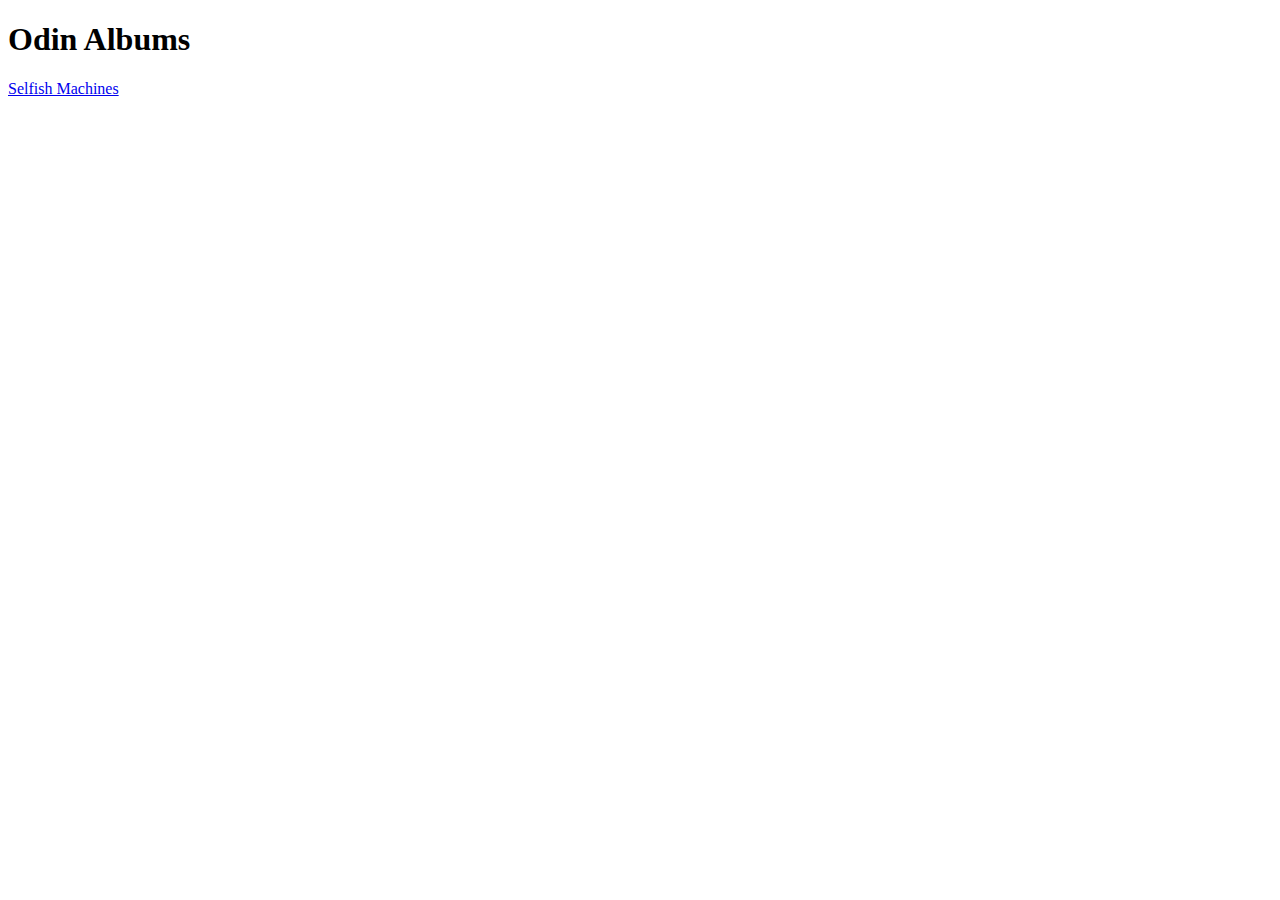
==== index.html @ ffdf9702 "Revamped the project to do albums rather than recipes" ====
<!DOCTYPE html>
<html lang="en">
<head>
    <meta charset="UTF-8">
    <meta name="viewport" content="width=device-width, initial-scale=1.0">
    <title>Odin Albums</title>
</head>
<body>
    <h1>Odin Albums</h1>
    <a href="recipes/selfish-macines.html">Selfish Machines</a>
</body>
</html>
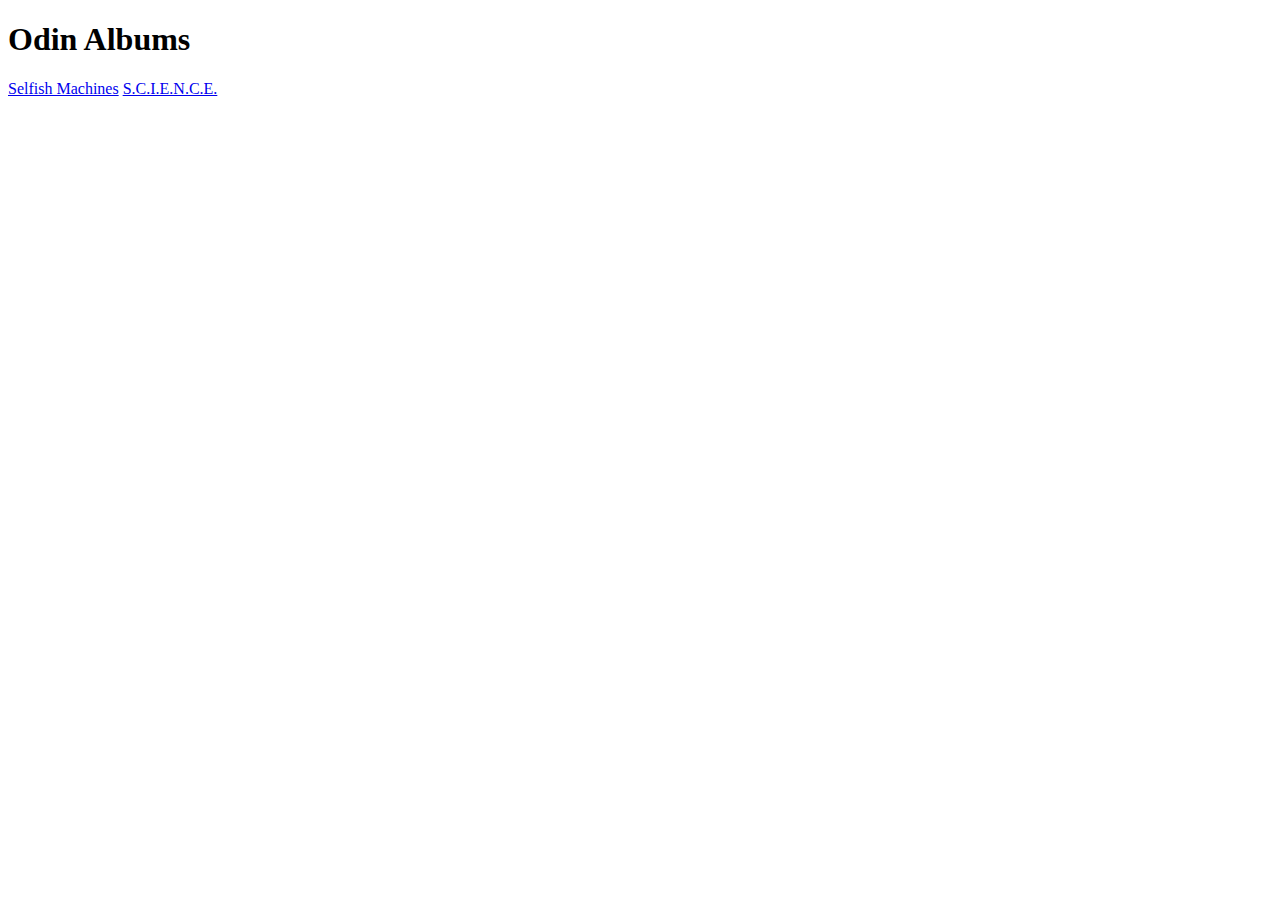
==== commit ab0e49f1: "Updated index.html to include SCIENCE" ====
--- a/index.html
+++ b/index.html
@@ -7,6 +7,7 @@
 </head>
 <body>
     <h1>Odin Albums</h1>
-    <a href="recipes/selfish-macines.html">Selfish Machines</a>
+    <a href="albums/selfish-machines.html">Selfish Machines</a>
+    <a href="albums/science.html">S.C.I.E.N.C.E.</a>
 </body>
 </html>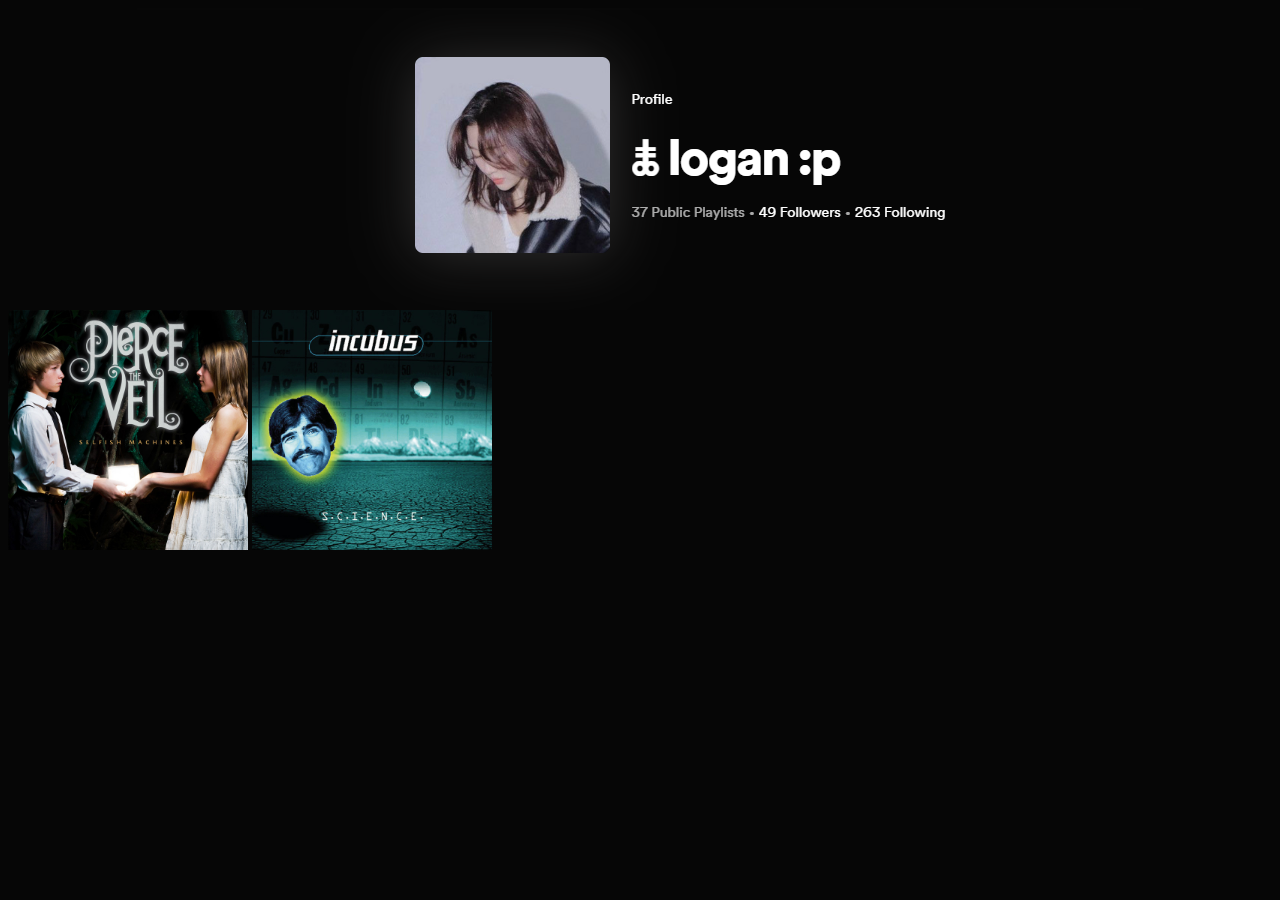
==== commit 7b7d6859: "Added CSS to every page" ====
--- a/index.html
+++ b/index.html
@@ -1,13 +1,15 @@
 <!DOCTYPE html>
 <html lang="en">
+<link rel="stylesheet" href="style.css">
 <head>
     <meta charset="UTF-8">
     <meta name="viewport" content="width=device-width, initial-scale=1.0">
     <title>Odin Albums</title>
 </head>
 <body>
-    <h1>Odin Albums</h1>
-    <a href="albums/selfish-machines.html">Selfish Machines</a>
-    <a href="albums/science.html">S.C.I.E.N.C.E.</a>
+    <!-- <h1 class="webTit">Odin Albums</h1> -->
+    <img class="logSpot" src="albums/images/myspot.png">
+    <a href="albums/selfish-machines.html"><img src="albums/images/selfish-machines.jpg" class="indAlbumImg"></a>
+    <a href="albums/science.html"><img src="albums/images/science.jpeg" class="indAlbumImg"></a>
 </body>
 </html>--- a/style.css
+++ b/style.css
@@ -0,0 +1,23 @@
+body{
+    background-color: rgb(6, 6, 6);
+}
+
+.webTit{
+    font-size: 100px;
+    font-family: sans-serif;
+    text-align: center;
+}
+
+.indAlbumImg{
+    width: 240px;
+    height: 240px;
+    background-size: 240px;
+}
+
+.logSpot{
+    /* centers image */
+    display: block;
+    object-fit: contain;
+    margin-left: auto;
+    margin-right: auto;
+}